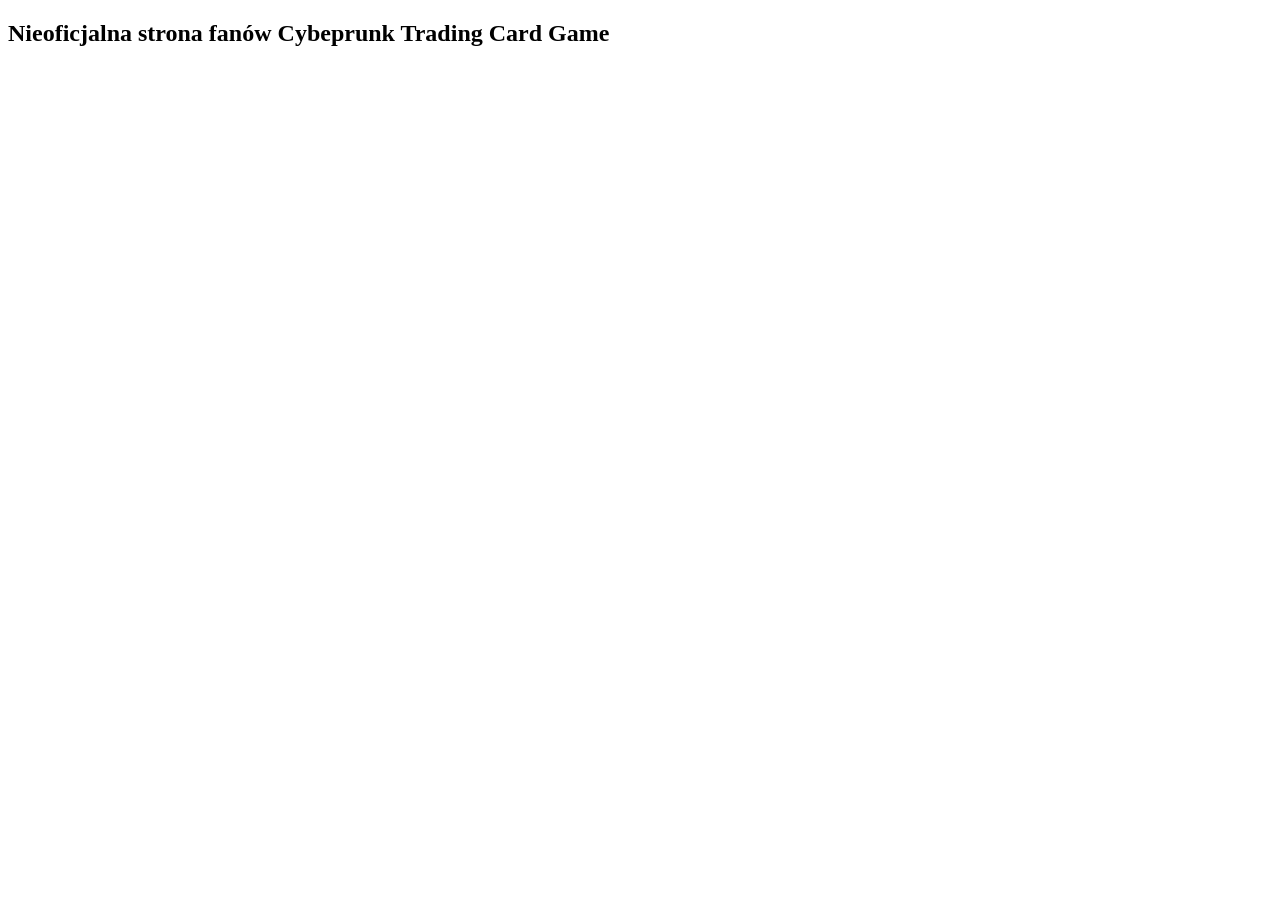
==== ctcg/index.html @ c5158611 "Dodanie sekcji CTCG oraz mapy w niej" ====
<!doctype html>
<html lang="pl">
	<head>
		<meta charset="UTF-8" />
		<meta name="viewport" content="width=device-width, initial-scale=1.0" />
		<title>Document</title>
	</head>
	<body>
		<h2>Nieoficjalna strona fanów Cybeprunk Trading Card Game</h2>
	</body>
</html>
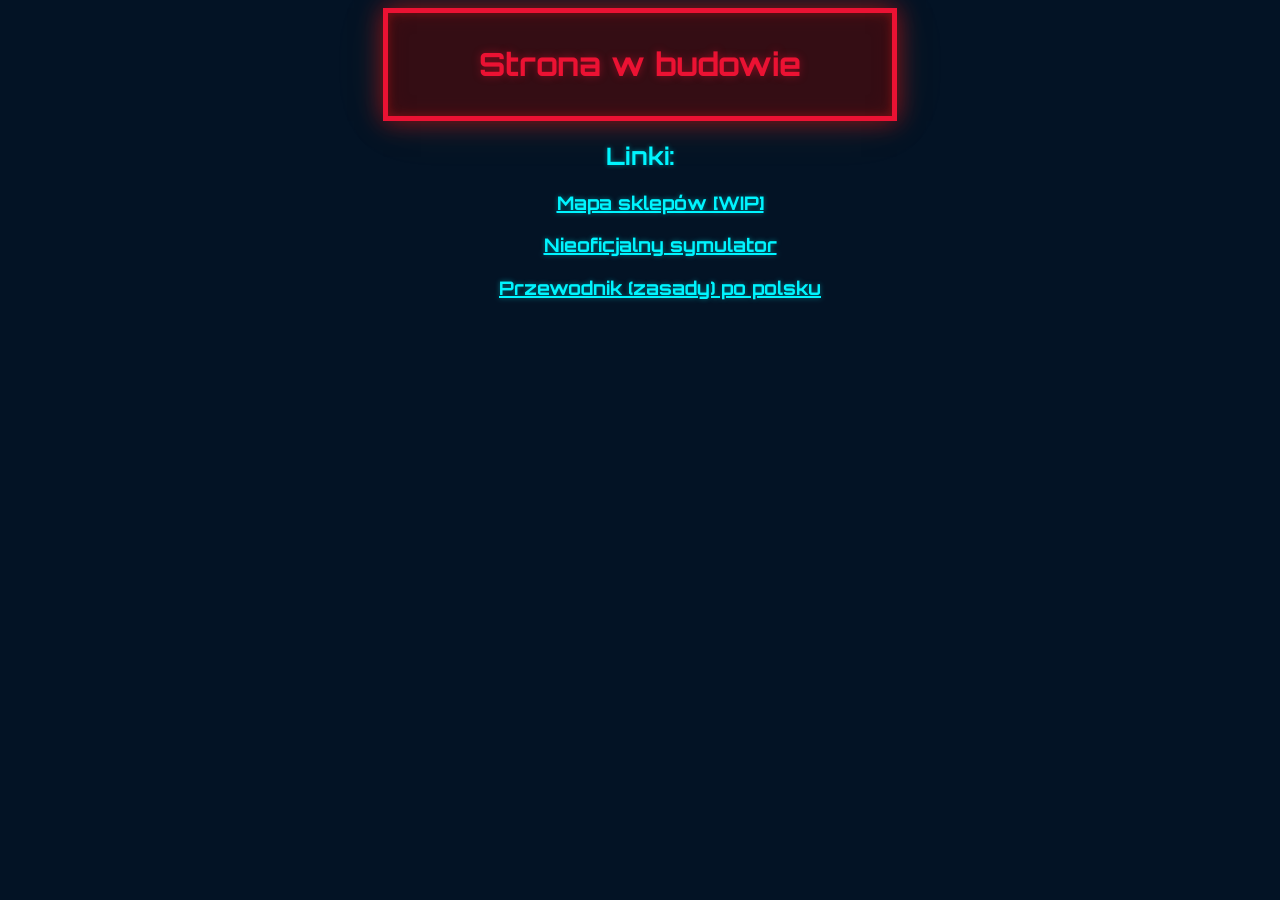
==== commit 98412a8d: "added Strona główna" ====
--- a/ctcg/index.html
+++ b/ctcg/index.html
@@ -1,11 +1,90 @@
 <!doctype html>
 <html lang="pl">
-	<head>
-		<meta charset="UTF-8" />
-		<meta name="viewport" content="width=device-width, initial-scale=1.0" />
-		<title>Document</title>
-	</head>
-	<body>
-		<h2>Nieoficjalna strona fanów Cybeprunk Trading Card Game</h2>
-	</body>
-</html>
+
+<head>
+	<meta charset="UTF-8" />
+	<meta name="viewport" content="width=device-width, initial-scale=1.0" />
+	<title>CTCG – STRONA GŁÓWNA</title>
+	<link href="https://fonts.googleapis.com/css2?family=Orbitron:wght@400;700;900&family=Share+Tech+Mono&display=swap"
+		rel="stylesheet" />
+	<style>
+		:root {
+			--neon-yellow: #f5e642;
+			--neon-cyan: #00f5ff;
+			--neon-pink: #ff2d78;
+			--neon-red: #eb1233;
+			--dark: #050810;
+			--dark2: #0a0f1e;
+			--panel: #0d1424cc;
+			--border: #1e2d4a;
+		}
+
+		body {
+			background-color: #031325;
+		}
+
+		:is(h1, h2, h3, h4, h5, h6) {
+			font-family: "Orbitron", sans-serif;
+			text-align: center;
+			color: var(--neon-cyan);
+			text-shadow: 0 0 5px #00f7ff6e;
+		}
+
+		a> :is(h1, h2, h3, h4, h5, h6) {
+			text-decoration: underline 2px var(--neon-cyan);
+		}
+
+		a:visited> :is(h1, h2, h3, h4, h5, h6) {
+			text-decoration: underline 2px #005f63;
+		}
+
+		.warning {
+			padding: 10px 2px;
+			min-width: 300px;
+			max-width: 500px;
+			border: solid 5px var(--neon-red);
+			background-color: #4e0c0ca8;
+			box-shadow:
+				0 0 24px #b60f0fd0,
+				0 0 60px #f5e64210,
+				inset 0 0 20px #86111140,
+				inset 0 0 10px #b9151580;
+			margin: auto;
+		}
+
+		.warning>* {
+			color: var(--neon-red);
+			text-shadow: 0 0 8px #eb123375;
+		}
+
+		ul {
+			list-style-type: none;
+		}
+	</style>
+</head>
+
+<body>
+	<div class="warning">
+		<h1>Strona w budowie</h1>
+	</div>
+	<h2>Linki:</h2>
+	<ul>
+		<li>
+			<a href="mapa">
+				<h3>Mapa sklepów [WIP]</h3>
+			</a>
+		</li>
+		<li>
+			<a href="https://cyberpunk-tcg-sim.online/">
+				<h3>Nieoficjalny symulator</h3>
+			</a>
+		</li>
+		<li>
+			<a href=" https://drive.google.com/file/d/1eG_VLK_qT9z_kPaOmSe-P8ZnUXuanOJY/view">
+				<h3>Przewodnik (zasady) po polsku</h3>
+			</a>
+		</li>
+		</ol>
+</body>
+
+</html>
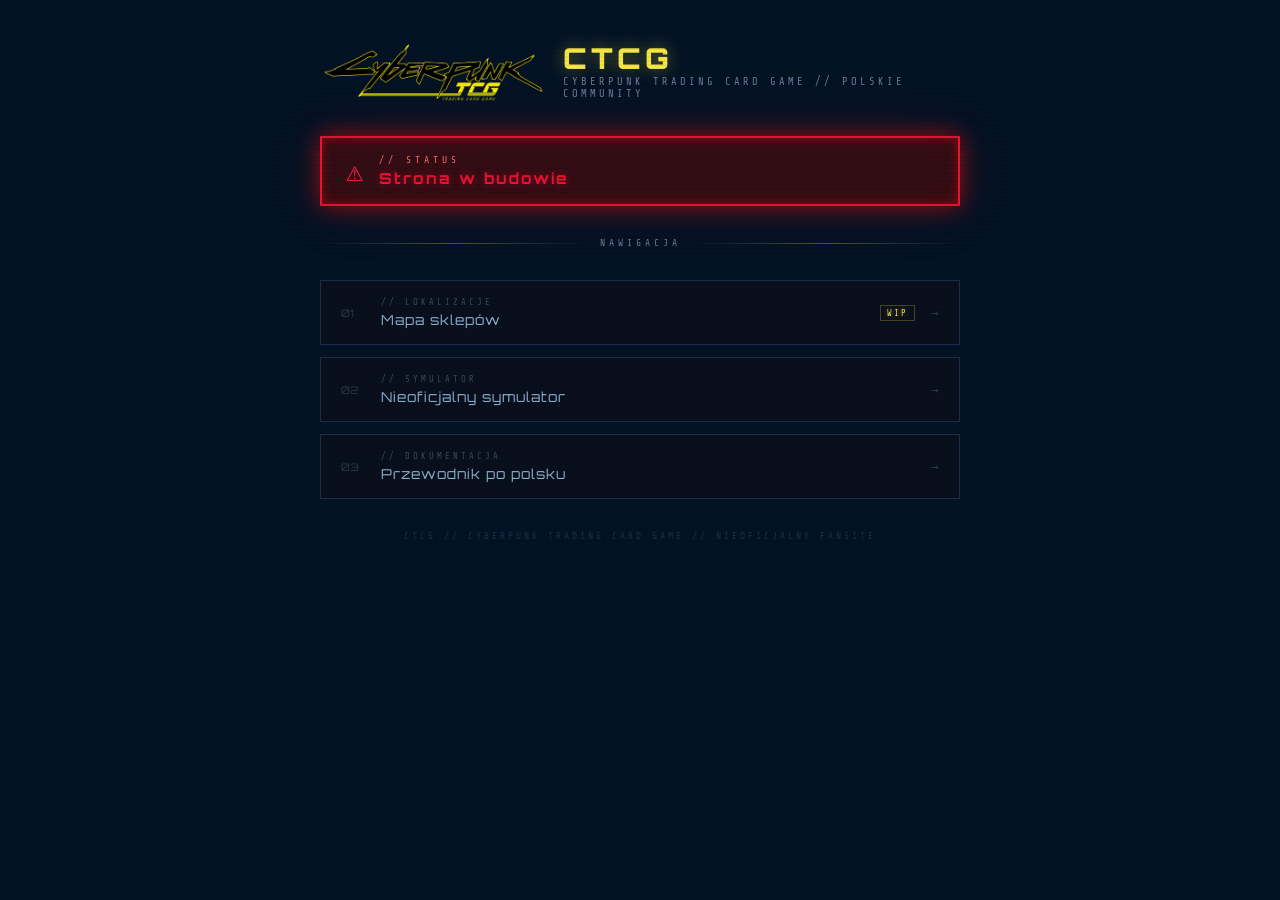
==== commit 194c7fc0: "rework of main page" ====
--- a/ctcg/index.html
+++ b/ctcg/index.html
@@ -19,72 +19,365 @@
 			--border: #1e2d4a;
 		}
 
+		* {
+			margin: 0;
+			padding: 0;
+			box-sizing: border-box;
+		}
+
 		body {
 			background-color: #031325;
-		}
-
-		:is(h1, h2, h3, h4, h5, h6) {
-			font-family: "Orbitron", sans-serif;
-			text-align: center;
-			color: var(--neon-cyan);
-			text-shadow: 0 0 5px #00f7ff6e;
-		}
-
-		a> :is(h1, h2, h3, h4, h5, h6) {
-			text-decoration: underline 2px var(--neon-cyan);
-		}
-
-		a:visited> :is(h1, h2, h3, h4, h5, h6) {
-			text-decoration: underline 2px #005f63;
-		}
-
+			font-family: 'Share Tech Mono', monospace;
+			color: #cdd6f4;
+			min-height: 100vh;
+			display: flex;
+			flex-direction: column;
+			align-items: center;
+			padding: 40px 16px 60px;
+			overflow-x: hidden;
+		}
+
+		/* ── SCAN LINES ── */
+		body::after {
+			content: '';
+			position: fixed;
+			inset: 0;
+			background: repeating-linear-gradient(0deg, transparent, transparent 2px,
+					rgba(0, 0, 0, 0.04) 2px, rgba(0, 0, 0, 0.04) 4px);
+			pointer-events: none;
+			z-index: 9999;
+		}
+
+		.page {
+			position: relative;
+			z-index: 1;
+			width: 100%;
+			max-width: 640px;
+			display: flex;
+			flex-direction: column;
+			align-items: center;
+			gap: 32px;
+		}
+
+		.logo-box {
+			display: flex;
+			align-items: center;
+			gap: 16px;
+			animation: fadeDown 0.6s ease both;
+		}
+
+		.logo-img {
+			height: 64px;
+			width: auto;
+		}
+
+		.logo-text-box {
+			display: flex;
+			flex-direction: column;
+			gap: 4px;
+		}
+
+		.logo-main {
+			font-family: 'Orbitron', sans-serif;
+			font-weight: 900;
+			font-size: 1.8rem;
+			color: var(--neon-yellow);
+			text-shadow: 0 0 16px #f5e64270;
+			letter-spacing: 4px;
+			line-height: 1;
+		}
+
+		.logo-sub {
+			font-size: 0.65rem;
+			color: #6e7a9a;
+			letter-spacing: 3px;
+		}
+
+		/* ── WARNING ── */
 		.warning {
-			padding: 10px 2px;
-			min-width: 300px;
-			max-width: 500px;
-			border: solid 5px var(--neon-red);
+			width: 100%;
+			border: 2px solid var(--neon-red);
 			background-color: #4e0c0ca8;
 			box-shadow:
 				0 0 24px #b60f0fd0,
-				0 0 60px #f5e64210,
+				0 0 60px #eb123320,
 				inset 0 0 20px #86111140,
 				inset 0 0 10px #b9151580;
-			margin: auto;
-		}
-
-		.warning>* {
+			padding: 16px 24px;
+			animation: fadeDown 0.6s ease 0.1s both;
+		}
+
+		.warning-inner {
+			display: flex;
+			align-items: center;
+			gap: 16px;
+		}
+
+		.warning-icon {
+			font-size: 1.8rem;
+			flex-shrink: 0;
+			animation: pulse 2s ease-in-out infinite;
+			color: #ff2546;
+		}
+
+		.warning-text .tag {
+			font-size: 0.6rem;
+			letter-spacing: 4px;
+			color: #ff6b6b;
+			margin-bottom: 4px;
+		}
+
+		.warning-text h2 {
+			font-family: 'Orbitron', sans-serif;
+			font-size: 0.95rem;
 			color: var(--neon-red);
 			text-shadow: 0 0 8px #eb123375;
-		}
-
-		ul {
-			list-style-type: none;
+			letter-spacing: 2px;
+		}
+
+		/* ── DIVIDER ── */
+		.divider {
+			width: 100%;
+			display: flex;
+			align-items: center;
+			gap: 12px;
+			animation: fadeDown 0.6s ease 0.2s both;
+		}
+
+		.divider::before,
+		.divider::after {
+			content: '';
+			flex: 1;
+			height: 1px;
+			background: linear-gradient(90deg, transparent, var(--neon-yellow), transparent);
+			opacity: 0.3;
+		}
+
+		.divider span {
+			font-size: 0.6rem;
+			letter-spacing: 4px;
+			color: #6e7a9a;
+			white-space: nowrap;
+		}
+
+		/* ── LINKS ── */
+		.links {
+			width: 100%;
+			display: flex;
+			flex-direction: column;
+			gap: 12px;
+			list-style: none;
+		}
+
+		.links li {
+			animation: fadeDown 0.5s ease both;
+		}
+
+		.links li:nth-child(1) {
+			animation-delay: 0.3s;
+		}
+
+		.links li:nth-child(2) {
+			animation-delay: 0.4s;
+		}
+
+		.links li:nth-child(3) {
+			animation-delay: 0.5s;
+		}
+
+		.links a {
+			display: flex;
+			align-items: center;
+			gap: 16px;
+			text-decoration: none;
+			background: var(--dark2);
+			border: 1px solid var(--border);
+			padding: 16px 20px;
+			transition: border-color 0.2s, box-shadow 0.2s, background 0.2s;
+			position: relative;
+			overflow: hidden;
+		}
+
+		.links a::before {
+			content: '';
+			position: absolute;
+			left: 0;
+			top: 0;
+			bottom: 0;
+			width: 3px;
+			background: var(--neon-cyan);
+			box-shadow: 0 0 8px var(--neon-cyan);
+			opacity: 0;
+			transition: opacity 0.2s;
+		}
+
+		.links a:hover {
+			border-color: var(--neon-cyan);
+			background: #0d1a2e;
+			box-shadow: 0 0 20px #00f5ff20, inset 0 0 20px #00f5ff08;
+		}
+
+		.links a:hover::before {
+			opacity: 1;
+		}
+
+		.link-num {
+			font-family: 'Orbitron', sans-serif;
+			font-size: 0.65rem;
+			color: #2a3a4a;
+			min-width: 24px;
+			transition: color 0.2s;
+		}
+
+		.links a:hover .link-num {
+			color: var(--neon-cyan);
+		}
+
+		.link-content {
+			flex: 1;
+		}
+
+		.link-tag {
+			font-size: 0.55rem;
+			letter-spacing: 3px;
+			color: #3a4a5a;
+			margin-bottom: 4px;
+			transition: color 0.2s;
+		}
+
+		.links a:hover .link-tag {
+			color: #5a8a9a;
+		}
+
+		.link-name {
+			font-family: 'Orbitron', sans-serif;
+			font-size: 0.85rem;
+			color: #8ab4cf;
+			letter-spacing: 1px;
+			transition: color 0.2s, text-shadow 0.2s;
+		}
+
+		.links a:hover .link-name {
+			color: var(--neon-cyan);
+			text-shadow: 0 0 8px #00f5ff60;
+		}
+
+		.link-wip {
+			font-size: 0.55rem;
+			letter-spacing: 2px;
+			color: var(--neon-yellow);
+			text-shadow: 0 0 6px #f5e64280;
+			border: 1px solid #f5e64240;
+			padding: 2px 6px;
+			flex-shrink: 0;
+		}
+
+		.link-arrow {
+			color: #2a3a4a;
+			font-size: 0.8rem;
+			transition: color 0.2s, transform 0.2s;
+		}
+
+		.links a:hover .link-arrow {
+			color: var(--neon-cyan);
+			transform: translateX(4px);
+		}
+
+		/* ── FOOTER ── */
+		footer {
+			font-size: 0.6rem;
+			letter-spacing: 3px;
+			color: #1e2d4a;
+			text-align: center;
+			animation: fadeDown 0.6s ease 0.6s both;
+		}
+
+		@keyframes fadeDown {
+			from {
+				opacity: 0;
+				transform: translateY(-16px);
+			}
+
+			to {
+				opacity: 1;
+				transform: translateY(0);
+			}
+		}
+
+		@keyframes pulse {
+
+			0%,
+			100% {
+				opacity: 1;
+			}
+
+			50% {
+				opacity: 0.5;
+			}
 		}
 	</style>
 </head>
 
 <body>
-	<div class="warning">
-		<h1>Strona w budowie</h1>
+	<div class="page">
+
+		<div class="logo-box">
+			<img src="mapa/logo.webp" alt="CTCG" class="logo-img" />
+			<div class="logo-text-box">
+				<div class="logo-main">CTCG</div>
+				<div class="logo-sub">CYBERPUNK TRADING CARD GAME // POLSKIE COMMUNITY</div>
+			</div>
+		</div>
+
+		<div class="warning">
+			<div class="warning-inner">
+				<div class="warning-icon">⚠</div>
+				<div class="warning-text">
+					<div class="tag">// STATUS</div>
+					<h2>Strona w budowie</h2>
+				</div>
+			</div>
+		</div>
+
+		<div class="divider"><span>NAWIGACJA</span></div>
+
+		<ul class="links">
+			<li>
+				<a href="mapa">
+					<span class="link-num">01</span>
+					<div class="link-content">
+						<div class="link-tag">// LOKALIZACJE</div>
+						<div class="link-name">Mapa sklepów</div>
+					</div>
+					<span class="link-wip">WIP</span>
+					<span class="link-arrow">→</span>
+				</a>
+			</li>
+			<li>
+				<a href="https://cyberpunk-tcg-sim.online/" target="_blank">
+					<span class="link-num">02</span>
+					<div class="link-content">
+						<div class="link-tag">// SYMULATOR</div>
+						<div class="link-name">Nieoficjalny symulator</div>
+					</div>
+					<span class="link-arrow">→</span>
+				</a>
+			</li>
+			<li>
+				<a href="https://drive.google.com/file/d/1eG_VLK_qT9z_kPaOmSe-P8ZnUXuanOJY/view" target="_blank">
+					<span class="link-num">03</span>
+					<div class="link-content">
+						<div class="link-tag">// DOKUMENTACJA</div>
+						<div class="link-name">Przewodnik po polsku</div>
+					</div>
+					<span class="link-arrow">→</span>
+				</a>
+			</li>
+		</ul>
+
+		<footer>CTCG // CYBERPUNK TRADING CARD GAME // NIEOFICJALNY FANSITE</footer>
+
 	</div>
-	<h2>Linki:</h2>
-	<ul>
-		<li>
-			<a href="mapa">
-				<h3>Mapa sklepów [WIP]</h3>
-			</a>
-		</li>
-		<li>
-			<a href="https://cyberpunk-tcg-sim.online/">
-				<h3>Nieoficjalny symulator</h3>
-			</a>
-		</li>
-		<li>
-			<a href=" https://drive.google.com/file/d/1eG_VLK_qT9z_kPaOmSe-P8ZnUXuanOJY/view">
-				<h3>Przewodnik (zasady) po polsku</h3>
-			</a>
-		</li>
-		</ol>
 </body>
 
 </html>
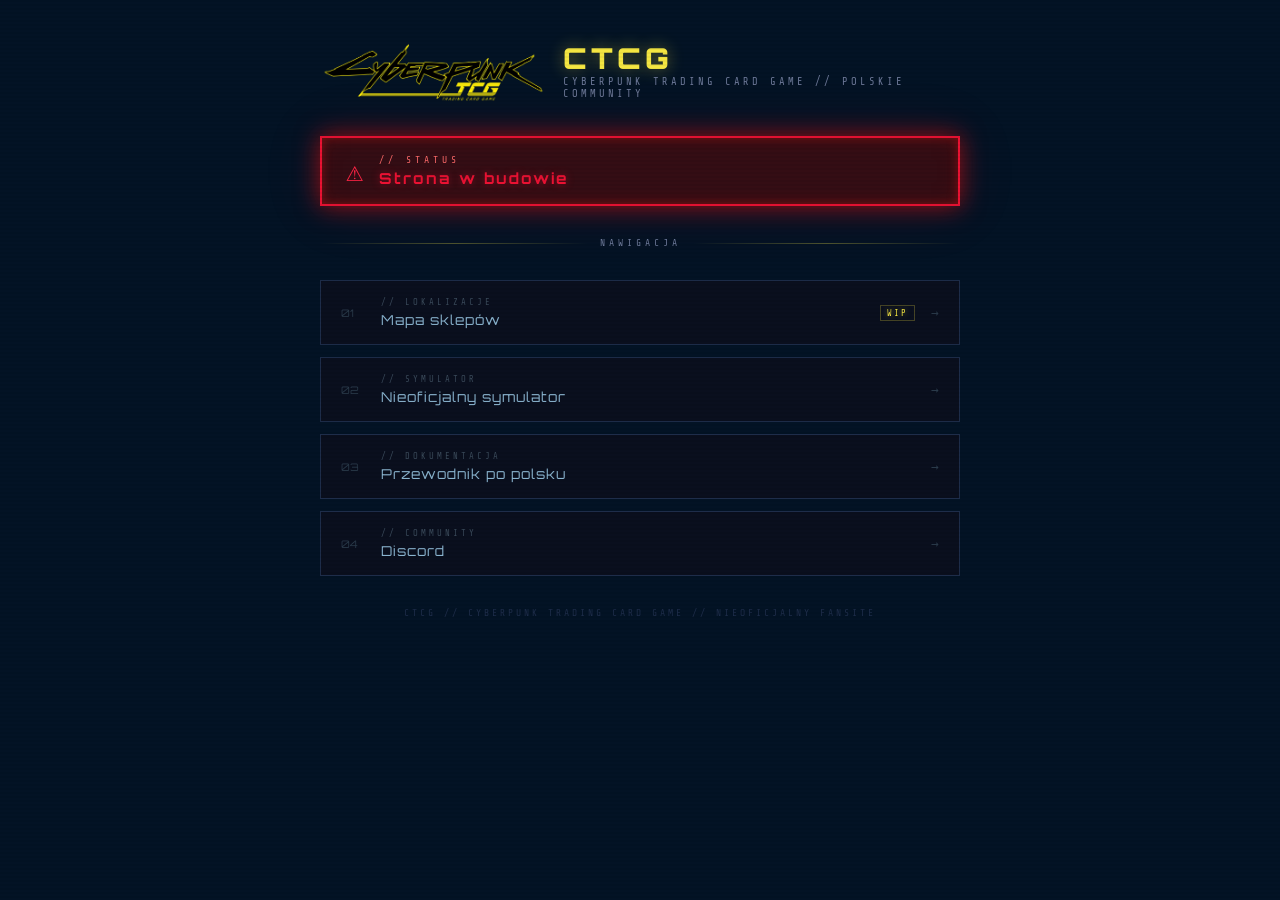
==== commit 81202aed: "Posortowanie struktury: dodanie folderu images; dodanie zewnętrznych css" ====
--- a/ctcg/index.html
+++ b/ctcg/index.html
@@ -4,325 +4,17 @@
 <head>
 	<meta charset="UTF-8" />
 	<meta name="viewport" content="width=device-width, initial-scale=1.0" />
-	<title>CTCG – STRONA GŁÓWNA</title>
-	<link href="https://fonts.googleapis.com/css2?family=Orbitron:wght@400;700;900&family=Share+Tech+Mono&display=swap"
-		rel="stylesheet" />
-	<style>
-		:root {
-			--neon-yellow: #f5e642;
-			--neon-cyan: #00f5ff;
-			--neon-pink: #ff2d78;
-			--neon-red: #eb1233;
-			--dark: #050810;
-			--dark2: #0a0f1e;
-			--panel: #0d1424cc;
-			--border: #1e2d4a;
-		}
-
-		* {
-			margin: 0;
-			padding: 0;
-			box-sizing: border-box;
-		}
-
-		body {
-			background-color: #031325;
-			font-family: 'Share Tech Mono', monospace;
-			color: #cdd6f4;
-			min-height: 100vh;
-			display: flex;
-			flex-direction: column;
-			align-items: center;
-			padding: 40px 16px 60px;
-			overflow-x: hidden;
-		}
-
-		/* ── SCAN LINES ── */
-		body::after {
-			content: '';
-			position: fixed;
-			inset: 0;
-			background: repeating-linear-gradient(0deg, transparent, transparent 2px,
-					rgba(0, 0, 0, 0.04) 2px, rgba(0, 0, 0, 0.04) 4px);
-			pointer-events: none;
-			z-index: 9999;
-		}
-
-		.page {
-			position: relative;
-			z-index: 1;
-			width: 100%;
-			max-width: 640px;
-			display: flex;
-			flex-direction: column;
-			align-items: center;
-			gap: 32px;
-		}
-
-		.logo-box {
-			display: flex;
-			align-items: center;
-			gap: 16px;
-			animation: fadeDown 0.6s ease both;
-		}
-
-		.logo-img {
-			height: 64px;
-			width: auto;
-		}
-
-		.logo-text-box {
-			display: flex;
-			flex-direction: column;
-			gap: 4px;
-		}
-
-		.logo-main {
-			font-family: 'Orbitron', sans-serif;
-			font-weight: 900;
-			font-size: 1.8rem;
-			color: var(--neon-yellow);
-			text-shadow: 0 0 16px #f5e64270;
-			letter-spacing: 4px;
-			line-height: 1;
-		}
-
-		.logo-sub {
-			font-size: 0.65rem;
-			color: #6e7a9a;
-			letter-spacing: 3px;
-		}
-
-		/* ── WARNING ── */
-		.warning {
-			width: 100%;
-			border: 2px solid var(--neon-red);
-			background-color: #4e0c0ca8;
-			box-shadow:
-				0 0 24px #b60f0fd0,
-				0 0 60px #eb123320,
-				inset 0 0 20px #86111140,
-				inset 0 0 10px #b9151580;
-			padding: 16px 24px;
-			animation: fadeDown 0.6s ease 0.1s both;
-		}
-
-		.warning-inner {
-			display: flex;
-			align-items: center;
-			gap: 16px;
-		}
-
-		.warning-icon {
-			font-size: 1.8rem;
-			flex-shrink: 0;
-			animation: pulse 2s ease-in-out infinite;
-			color: #ff2546;
-		}
-
-		.warning-text .tag {
-			font-size: 0.6rem;
-			letter-spacing: 4px;
-			color: #ff6b6b;
-			margin-bottom: 4px;
-		}
-
-		.warning-text h2 {
-			font-family: 'Orbitron', sans-serif;
-			font-size: 0.95rem;
-			color: var(--neon-red);
-			text-shadow: 0 0 8px #eb123375;
-			letter-spacing: 2px;
-		}
-
-		/* ── DIVIDER ── */
-		.divider {
-			width: 100%;
-			display: flex;
-			align-items: center;
-			gap: 12px;
-			animation: fadeDown 0.6s ease 0.2s both;
-		}
-
-		.divider::before,
-		.divider::after {
-			content: '';
-			flex: 1;
-			height: 1px;
-			background: linear-gradient(90deg, transparent, var(--neon-yellow), transparent);
-			opacity: 0.3;
-		}
-
-		.divider span {
-			font-size: 0.6rem;
-			letter-spacing: 4px;
-			color: #6e7a9a;
-			white-space: nowrap;
-		}
-
-		/* ── LINKS ── */
-		.links {
-			width: 100%;
-			display: flex;
-			flex-direction: column;
-			gap: 12px;
-			list-style: none;
-		}
-
-		.links li {
-			animation: fadeDown 0.5s ease both;
-		}
-
-		.links li:nth-child(1) {
-			animation-delay: 0.3s;
-		}
-
-		.links li:nth-child(2) {
-			animation-delay: 0.4s;
-		}
-
-		.links li:nth-child(3) {
-			animation-delay: 0.5s;
-		}
-
-		.links a {
-			display: flex;
-			align-items: center;
-			gap: 16px;
-			text-decoration: none;
-			background: var(--dark2);
-			border: 1px solid var(--border);
-			padding: 16px 20px;
-			transition: border-color 0.2s, box-shadow 0.2s, background 0.2s;
-			position: relative;
-			overflow: hidden;
-		}
-
-		.links a::before {
-			content: '';
-			position: absolute;
-			left: 0;
-			top: 0;
-			bottom: 0;
-			width: 3px;
-			background: var(--neon-cyan);
-			box-shadow: 0 0 8px var(--neon-cyan);
-			opacity: 0;
-			transition: opacity 0.2s;
-		}
-
-		.links a:hover {
-			border-color: var(--neon-cyan);
-			background: #0d1a2e;
-			box-shadow: 0 0 20px #00f5ff20, inset 0 0 20px #00f5ff08;
-		}
-
-		.links a:hover::before {
-			opacity: 1;
-		}
-
-		.link-num {
-			font-family: 'Orbitron', sans-serif;
-			font-size: 0.65rem;
-			color: #2a3a4a;
-			min-width: 24px;
-			transition: color 0.2s;
-		}
-
-		.links a:hover .link-num {
-			color: var(--neon-cyan);
-		}
-
-		.link-content {
-			flex: 1;
-		}
-
-		.link-tag {
-			font-size: 0.55rem;
-			letter-spacing: 3px;
-			color: #3a4a5a;
-			margin-bottom: 4px;
-			transition: color 0.2s;
-		}
-
-		.links a:hover .link-tag {
-			color: #5a8a9a;
-		}
-
-		.link-name {
-			font-family: 'Orbitron', sans-serif;
-			font-size: 0.85rem;
-			color: #8ab4cf;
-			letter-spacing: 1px;
-			transition: color 0.2s, text-shadow 0.2s;
-		}
-
-		.links a:hover .link-name {
-			color: var(--neon-cyan);
-			text-shadow: 0 0 8px #00f5ff60;
-		}
-
-		.link-wip {
-			font-size: 0.55rem;
-			letter-spacing: 2px;
-			color: var(--neon-yellow);
-			text-shadow: 0 0 6px #f5e64280;
-			border: 1px solid #f5e64240;
-			padding: 2px 6px;
-			flex-shrink: 0;
-		}
-
-		.link-arrow {
-			color: #2a3a4a;
-			font-size: 0.8rem;
-			transition: color 0.2s, transform 0.2s;
-		}
-
-		.links a:hover .link-arrow {
-			color: var(--neon-cyan);
-			transform: translateX(4px);
-		}
-
-		/* ── FOOTER ── */
-		footer {
-			font-size: 0.6rem;
-			letter-spacing: 3px;
-			color: #1e2d4a;
-			text-align: center;
-			animation: fadeDown 0.6s ease 0.6s both;
-		}
-
-		@keyframes fadeDown {
-			from {
-				opacity: 0;
-				transform: translateY(-16px);
-			}
-
-			to {
-				opacity: 1;
-				transform: translateY(0);
-			}
-		}
-
-		@keyframes pulse {
-
-			0%,
-			100% {
-				opacity: 1;
-			}
-
-			50% {
-				opacity: 0.5;
-			}
-		}
-	</style>
+	<title>CTCG – Strona Główna</title>
+	<link href="https://fonts.googleapis.com/css2?family=Orbitron:wght@400;700;900&family=Share+Tech+Mono&display=swap" rel="stylesheet" />
+	<link rel="stylesheet" href="colors.css">
+	<link rel="stylesheet" href="main_page_style.css">
 </head>
 
 <body>
 	<div class="page">
 
 		<div class="logo-box">
-			<img src="mapa/logo.webp" alt="CTCG" class="logo-img" />
+			<img src="images/logo.webp" alt="CTCG" class="logo-img" />
 			<div class="logo-text-box">
 				<div class="logo-main">CTCG</div>
 				<div class="logo-sub">CYBERPUNK TRADING CARD GAME // POLSKIE COMMUNITY</div>
@@ -373,8 +65,17 @@
 					<span class="link-arrow">→</span>
 				</a>
 			</li>
+			<li>
+				<a href="https://discord.gg/RtSqz8wDUp" target="_blank">
+					<span class="link-num">04</span>
+					<div class="link-content">
+						<div class="link-tag">// COMMUNITY</div>
+						<div class="link-name">Discord</div>
+					</div>
+					<span class="link-arrow">→</span>
+				</a>
+			</li>
 		</ul>
-
 		<footer>CTCG // CYBERPUNK TRADING CARD GAME // NIEOFICJALNY FANSITE</footer>
 
 	</div>
--- a/ctcg/colors.css
+++ b/ctcg/colors.css
@@ -0,0 +1,10 @@
+:root {
+			--neon-yellow: #f5e642;
+			--neon-cyan: #00f5ff;
+			--neon-pink: #ff2d78;
+			--neon-red: #eb1233;
+			--dark: #050810;
+			--dark2: #0a0f1e;
+			--panel: #0d1424cc;
+			--border: #1e2d4a;
+		}
--- a/ctcg/main_page_style.css
+++ b/ctcg/main_page_style.css
@@ -0,0 +1,299 @@
+		* {
+			margin: 0;
+			padding: 0;
+			box-sizing: border-box;
+		}
+
+		body {
+			background-color: #031325;
+			font-family: 'Share Tech Mono', monospace;
+			color: #cdd6f4;
+			min-height: 100vh;
+			display: flex;
+			flex-direction: column;
+			align-items: center;
+			padding: 40px 16px 60px;
+			overflow-x: hidden;
+		}
+
+		/* ── SCAN LINES ── */
+		body::after {
+			content: '';
+			position: fixed;
+			inset: 0;
+			background: repeating-linear-gradient(0deg, transparent, transparent 2px,
+					rgba(0, 0, 0, 0.04) 2px, rgba(0, 0, 0, 0.04) 4px);
+			pointer-events: none;
+			z-index: 9999;
+		}
+
+		.page {
+			position: relative;
+			z-index: 1;
+			width: 100%;
+			max-width: 640px;
+			display: flex;
+			flex-direction: column;
+			align-items: center;
+			gap: 32px;
+		}
+
+		.logo-box {
+			display: flex;
+			align-items: center;
+			gap: 16px;
+			animation: fadeDown 0.6s ease both;
+		}
+
+		.logo-img {
+			height: 64px;
+			width: auto;
+		}
+
+		.logo-text-box {
+			display: flex;
+			flex-direction: column;
+			gap: 4px;
+		}
+
+		.logo-main {
+			font-family: 'Orbitron', sans-serif;
+			font-weight: 900;
+			font-size: 1.8rem;
+			color: var(--neon-yellow);
+			text-shadow: 0 0 16px #f5e64270;
+			letter-spacing: 4px;
+			line-height: 1;
+		}
+
+		.logo-sub {
+			font-size: 0.65rem;
+			color: #6e7a9a;
+			letter-spacing: 3px;
+		}
+
+		/* ── WARNING ── */
+		.warning {
+			width: 100%;
+			border: 2px solid var(--neon-red);
+			background-color: #4e0c0ca8;
+			box-shadow:
+				0 0 24px #b60f0fd0,
+				0 0 60px #eb123320,
+				inset 0 0 20px #86111140,
+				inset 0 0 10px #b9151580;
+			padding: 16px 24px;
+			animation: fadeDown 0.6s ease 0.1s both;
+		}
+
+		.warning-inner {
+			display: flex;
+			align-items: center;
+			gap: 16px;
+		}
+
+		.warning-icon {
+			font-size: 1.8rem;
+			flex-shrink: 0;
+			animation: pulse 2s ease-in-out infinite;
+			color: #ff2546;
+		}
+
+		.warning-text .tag {
+			font-size: 0.6rem;
+			letter-spacing: 4px;
+			color: #ff6b6b;
+			margin-bottom: 4px;
+		}
+
+		.warning-text h2 {
+			font-family: 'Orbitron', sans-serif;
+			font-size: 0.95rem;
+			color: var(--neon-red);
+			text-shadow: 0 0 8px #eb123375;
+			letter-spacing: 2px;
+		}
+
+		/* ── DIVIDER ── */
+		.divider {
+			width: 100%;
+			display: flex;
+			align-items: center;
+			gap: 12px;
+			animation: fadeDown 0.6s ease 0.2s both;
+		}
+
+		.divider::before,
+		.divider::after {
+			content: '';
+			flex: 1;
+			height: 1px;
+			background: linear-gradient(90deg, transparent, var(--neon-yellow), transparent);
+			opacity: 0.3;
+		}
+
+		.divider span {
+			font-size: 0.6rem;
+			letter-spacing: 4px;
+			color: #6e7a9a;
+			white-space: nowrap;
+		}
+
+		/* ── LINKS ── */
+		.links {
+			width: 100%;
+			display: flex;
+			flex-direction: column;
+			gap: 12px;
+			list-style: none;
+		}
+
+		.links li {
+			animation: fadeDown 0.5s ease both;
+		}
+
+		.links li:nth-child(1) {
+			animation-delay: 0.3s;
+		}
+
+		.links li:nth-child(2) {
+			animation-delay: 0.4s;
+		}
+
+		.links li:nth-child(3) {
+			animation-delay: 0.5s;
+		}
+		.links li:nth-child(4) {
+			animation-delay: 0.6s;
+		}
+
+		.links a {
+			display: flex;
+			align-items: center;
+			gap: 16px;
+			text-decoration: none;
+			background: var(--dark2);
+			border: 1px solid var(--border);
+			padding: 16px 20px;
+			transition: border-color 0.2s, box-shadow 0.2s, background 0.2s;
+			position: relative;
+			overflow: hidden;
+		}
+
+		.links a::before {
+			content: '';
+			position: absolute;
+			left: 0;
+			top: 0;
+			bottom: 0;
+			width: 3px;
+			background: var(--neon-cyan);
+			box-shadow: 0 0 8px var(--neon-cyan);
+			opacity: 0;
+			transition: opacity 0.2s;
+		}
+
+		.links a:hover {
+			border-color: var(--neon-cyan);
+			background: #0d1a2e;
+			box-shadow: 0 0 20px #00f5ff20, inset 0 0 20px #00f5ff08;
+		}
+
+		.links a:hover::before {
+			opacity: 1;
+		}
+
+		.link-num {
+			font-family: 'Orbitron', sans-serif;
+			font-size: 0.65rem;
+			color: #2a3a4a;
+			min-width: 24px;
+			transition: color 0.2s;
+		}
+
+		.links a:hover .link-num {
+			color: var(--neon-cyan);
+		}
+
+		.link-content {
+			flex: 1;
+		}
+
+		.link-tag {
+			font-size: 0.55rem;
+			letter-spacing: 3px;
+			color: #3a4a5a;
+			margin-bottom: 4px;
+			transition: color 0.2s;
+		}
+
+		.links a:hover .link-tag {
+			color: #5a8a9a;
+		}
+
+		.link-name {
+			font-family: 'Orbitron', sans-serif;
+			font-size: 0.85rem;
+			color: #8ab4cf;
+			letter-spacing: 1px;
+			transition: color 0.2s, text-shadow 0.2s;
+		}
+
+		.links a:hover .link-name {
+			color: var(--neon-cyan);
+			text-shadow: 0 0 8px #00f5ff60;
+		}
+
+		.link-wip {
+			font-size: 0.55rem;
+			letter-spacing: 2px;
+			color: var(--neon-yellow);
+			text-shadow: 0 0 6px #f5e64280;
+			border: 1px solid #f5e64240;
+			padding: 2px 6px;
+			flex-shrink: 0;
+		}
+
+		.link-arrow {
+			color: #2a3a4a;
+			font-size: 0.8rem;
+			transition: color 0.2s, transform 0.2s;
+		}
+
+		.links a:hover .link-arrow {
+			color: var(--neon-cyan);
+			transform: translateX(4px);
+		}
+
+		/* ── FOOTER ── */
+		footer {
+			font-size: 0.6rem;
+			letter-spacing: 3px;
+			color: #1e2d4a;
+			text-align: center;
+			animation: fadeDown 0.6s ease 0.6s both;
+		}
+
+		@keyframes fadeDown {
+			from {
+				opacity: 0;
+				transform: translateY(-16px);
+			}
+
+			to {
+				opacity: 1;
+				transform: translateY(0);
+			}
+		}
+
+		@keyframes pulse {
+
+			0%,
+			100% {
+				opacity: 1;
+			}
+
+			50% {
+				opacity: 0.5;
+			}
+		}
